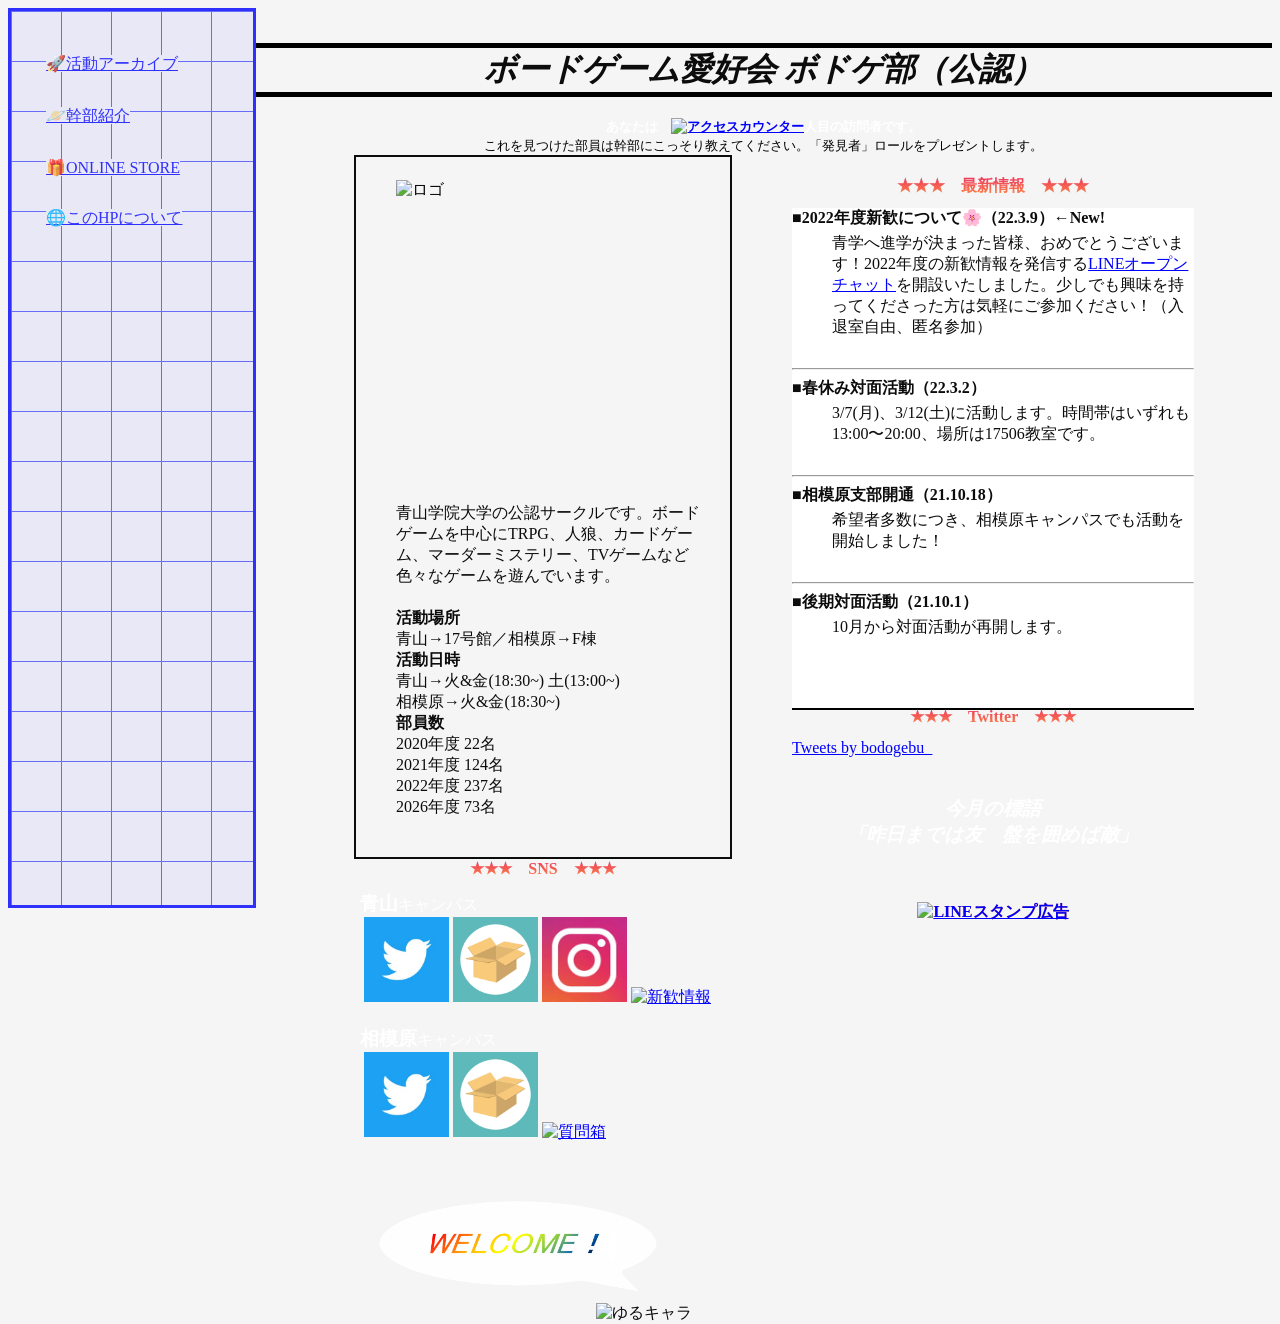
==== home.html @ 4c6e45a3 "Update home.html" ====
<!DOCTYPE HTML>
<html>
<head>
    <meta charset="utf-8">
    <meta name="viewport" content="width=device-width, initial-scale=0.25, maximum-scale=1.6">

    <meta http-equiv="Content-Security-Policy" content="default-src 'self'; script-src 'self' 'unsafe-inline'; style-src 'self' 'unsafe-inline'">
    <script src="components/loader.js"></script>
    <link rel="stylesheet" href="style1.css">
    <script>
    </script>

  <!-- ページのタイトル -->
  <title>ボードゲーム愛好会 ボドゲ部（公認）</title>

  <!-- ページの説明 -->
  <meta name="description" content="青山学院大学の公認サークル、ボードゲーム愛好会[ボドゲ部]の公式ホームページです。ボードゲームを中心にTRPG、人狼、カードゲーム、マーダーミステリー、TVゲームなど色々なゲームを遊んでいます。" />

  <!-- 文字エンコードの指定 -->
  <meta charset="utf-8" />

  <!-- URLを正規化(統一化)する -->
  <link rel="canonical" href="https://bodoge-bu.github.io/github.io/home.html" />

  <!-- スマホに対応するためのViewPortの設定 -->
  <meta name="viewport" content="target-densitydpi=device-dpi, maximum-scale=1.0, user-scalable=yes">

  <!-- OGP(SNSでの表示)の各種設定 -->
  <meta name="twitter:card" content="summary" />
  <meta name="twitter:site" content="@bodogebu_" />
  <meta name="twitter:image" content="https://aguboardgameruler-eng.github.io/aogakuboardgame/d_smile.png" />
  <meta property="og:url" content="https://aguboardgameruler-eng.github.io/aogakuboardgame/home.html" />
  <meta property="og:title" content="ボードゲーム愛好会 ボドゲ部" />
  <meta property="og:description" content="ボードゲーム愛好会の公式ホームページです。" />
  <meta property="og:image" content="https://aguboardgameruler-eng.github.io/aogakuboardgame/d_smile.png" />


  <!-- ホーム画面に追加したときのタイトル -->
  <meta name="apple-mobile-web-app-title" content="ボードゲーム愛好会ボドゲ部">

  <!-- ホーム画面に追加したときの画像 -->
  <link rel="apple-touch-icon" sizes="180x180" href="https://aguboardgameruler-eng.github.io/aogakuboardgame/desktopicon.png">

  <!-- サイトアイコンの指定 -->
  <link rel="icon" type="image/jpg" href="d_nice.png">

  <!-- 電話番号などをリンクに変換されるのを防ぐ -->
  <meta name="format-detection" content="email=no,telephone=no,address=no" />

  <link rel="stylesheet" href="./style1.css" /> <!-- CSSファイルを読み込む -->
    <!-- 追加 -->
<body oncontextmenu="return false">
    
    <meta name="google-site-verification" content="KCLb6-Op6-ADlz_yJIcKNA3COkgdtU7mqoUtGI-mcKc" />
    
</head>

<body>
    <div class="nav-wrapper">
      <div class="nav">
        <div class="nav-content"><div class="nav-icon"></div><a href="archive.html" ><span style=background-color:#e5e5f7;>🚀活動アーカイブ</span></a></div>
        <div class="nav-content"><div class="nav-icon"></div><a href="aboutus.html" ><span style=background-color:#e5e5f7;>🪐幹部紹介</span></a></div>
        <div class="nav-content"><div class="nav-icon"></div><a href="store.html" ><span style=background-color:#e5e5f7;>🎁ONLINE STORE</span></a></div>
        <div class="nav-content"><div class="nav-icon"></div><a href="about.html" ><span style=background-color:#e5e5f7;>🌐このHPについて</span></a></div>
        
      </div>
    </div>
    <div class="contents-wrapper">
      <div class="heading"><i>ボードゲーム愛好会 ボドゲ部（公認）</i></div>
        
         <center><small><span style="color:white"><b>あなたは　<a href="https://www.free-counter.jp/"><img src="https://www.f-counter.net/j/46/1622358033/" alt="アクセスカウンター"></a>人目の訪問者です。</b></br><font color="black">これを見つけた部員は幹部にこっそり教えてください。「発見者」ロールをプレゼントします。</font>
             
             </span></small></center>
        
      <div class="contents-wrapper-inner">
        <div class="content-left">
          <div class="face-photo"><img src="https://aguboardgameruler-eng.github.io/aogakuboardgame/icon.jpg" alt="ロゴ" width="300" height="300"></div>
          <div class="profile">
            青山学院大学の公認サークルです。ボードゲームを中心にTRPG、人狼、カードゲーム、マーダーミステリー、TVゲームなど色々なゲームを遊んでいます。
            <br/><span style="color:#F5F5F5">顧問　横山徹先生</span><br/>
            <b>活動場所</b></br>
                青山→17号館／相模原→F棟<br/>
            <b>活動日時</b></br>
                青山→火&金(18:30~)&nbsp;土(13:00~)</br>
                相模原→火&金(18:30~)<br/>
            <b>部員数</b></br>
                2020年度 22名<br/>
                2021年度 124名<br/>
                2022年度 237名<br/>
                2026年度 73名
          </div>
          
          <div class="news-heading">★★★　SNS　★★★</div>
          <div class="profile-english">
            <span style="color:white">&nbsp;<b><big>青山</big></b>キャンパス</span></br>&nbsp;
            <a href="https://twitter.com/bodogebu_"><img src="Twittericon.jpg" alt="ツイッター" width="85" height="85"></a>
            <a href="https://peing.net/ja/bodogebu_"><img src="Peing.jpg" alt="質問箱" width="85" height="85"></a>
            <a href="https://www.instagram.com/bodogebu_/"><img src="InstagramIcon.jpg" alt="インスタ" width="85" height="85"></a>
            <a href="https://t.co/qqf5aTPJZx"><img src="https://bodoge-bu.github.io/github.io/2022_aoyama.png" alt="新歓情報" width="85" height="85"></a>
    </br>
              </br><span style="color:white">&nbsp;<b><big>相模原</big></b>キャンパス</span></br>&nbsp;
            <a href="https://twitter.com/sagakyan_BG"><img src="Twittericon.jpg" alt="ツイッター" width="85" height="85"></a>
            <a href="https://peing.net/ja/sagakyan_bg"><img src="Peing.jpg" alt="質問箱" width="85" height="85"></a>
            <a href="https://t.co/2dAtasN09F"><img src="https://bodoge-bu.github.io/github.io/2022_sagamihara.png" alt="質問箱" width="85" height="85"></a>
              </br></br></br>
              </div></br>　<img src="hukidashi.png" alt="ふきだし" width="290" height="100"></br>　　　　　　　　　　　　　　　<span style="color:black"></span><img src="https://bodoge-bu.github.io/github.io/titile_yoshirou.png" alt="ゆるキャラ" width="120" height="120">
          </div>
          <div class="mail">
        
        </div>
        <div class="content-right">
          <div class="news-heading">★★★　最新情報　★★★</div>
          <div class="news-list">
              
              <div class="news-list-content">
                <div class="news-list-title">■2022年度新歓について🌸（22.3.9）←New!</div>
                <div class="news-list-description">
                    青学へ進学が決まった皆様、おめでとうございます！2022年度の新歓情報を発信する<a href="https://twitter.com/bodogebu_/status/1499018270720299013?s=20&t=hON7wIs9IfFXtOsREzgKvg">LINEオープンチャット</a>を開設いたしました。少しでも興味を持ってくださった方は気軽にご参加ください！（入退室自由、匿名参加）                
                </div>
                  <hr width="400px">
              
              <div class="news-list-content">
                <div class="news-list-title">■春休み対面活動（22.3.2）</div>
                <div class="news-list-description">
                    3/7(月)、3/12(土)に活動します。時間帯はいずれも13:00〜20:00、場所は17506教室です。                
                </div>
            <hr width="400px">
              
              <div class="news-list-content">
                <div class="news-list-title">■相模原支部開通（21.10.18）</div>
                <div class="news-list-description">
                    希望者多数につき、相模原キャンパスでも活動を開始しました！                
                </div>
            <hr width="400px">
            </div>
              <div class="news-list-content">
                <div class="news-list-title">■後期対面活動（21.10.1）</div>
                <div class="news-list-description">
                    10月から対面活動が再開します。               
                </div>

            </div>
            </br>
            </div>
            <div class="news-heading">★★★　Twitter　★★★</div>
            <a class="twitter-timeline"  href="https://twitter.com/bodogebu_?ref_src=twsrc%5Etfw"data-chrome="noscrollbar"	data-height="350px">Tweets by bodogebu_</a>
            <script async src="https://platform.twitter.com/widgets.js" charset="utf-8"></script>
            </br></br>
            <div class="news-heading"><div class="tooltip2">
                
            <big><b><i><a href="slogan.html" style="text-decoration:none;"><font color="white">今月の標語</br>「昨日までは友　盤を囲めば敵」</font></a></i></b></big>

            <div class="description2"><big>協力ゲーこそ味方が敵</big></div></div>
            </br></br></br></br>
<a href="https://store.line.me/stickershop/product/17669666/ja"><img src="https://aguboardgameruler-eng.github.io/aogakuboardgame/koukoku.jpeg" alt="LINEスタンプ広告" width="370" height="60"></a>
            </div></br></br>

        
            </div>  

          </div>
        </div>
      </div>
    </div>
    
</body>
</html>
---- style1.css ----
body {
     background-image: url(https://aguboardgameruler-eng.github.io/aogakuboardgame/space.PNG);
     background-repeat:repeat;
     background-size: 600px;
     background-attachment:fixed;
       background-color: rgb(245, 245, 245);
       color: #0C0C0D;
     display: flex;
     font-family: "HiraginoSans-W3"

   }

 * {}

    mark {
    background-color: rgb(255, 255, 255)
    text-align: center;
    }


    p.sample1 {margin-left: 10%;}

   .nav-wrapper {
       margin: 0;
     padding: 0;
     border: solid 3px;
     box-sizing: border-box;
     height: 100vh;
     width: 20%;
     background-color: #e5e5f7;
    opacity: 0.8;
    background-image:  linear-gradient(#444cf7 1px, transparent 1px), linear-gradient(to right, #444cf7 1px, #e5e5f7 1px);
    background-size: 50px 50px;
     color: blue;
   }

   .nav {
     margin-top: 43px;
     margin-left: 18px;
     color: blue;
   }
   .nav-content {
     display: flex;
     margin-bottom: 31px;
     align-items: center;
     color: blue;
   }
   .nav-icon {
     height: 8px;
     width: 8px;
     align-items: center;
     margin-right: 9px;
     border-radius: 50%;
     color: white;
   }


   .contents-wrapper {
     height: 100%;
     width: 82%;
     
   }
   .heading {
      border-top: solid 5px rgb(0, 0, 0);
  border-bottom: solid 5px rgb(0, 0, 0);
     margin-top: 35px;
     margin-bottom: 20px;
     text-align: center;
     background-color: rgb(245, 245, 245);
     font-size: 32px;
     font-weight:700; 
   }
   .contents-wrapper-inner {
     display: flex;
     width: 880px;
     margin: 0 auto;
   }

   .content-left {
     width: 50%;
     height: 700px;
     border: solid 2px;
     margin-left: 30px;
     background-color: rgb(245, 245, 245);
   }

   .face-photo {
     width: 100%;
     height: 300px;
     align-items: center;
     margin-top: 23px;
     margin-left: 40px;
     margin-bottom: 23px;
   }
   .profile {
     margin-bottom: 40px;
     margin-left: 20px;
     padding: 0px 20px;              /* [上下]、[左右]の順に余白を指定 */
     align-items: center;
   }
   .profile-english {
     width: 100%;
     font-family: 'arial black'
     margin-bottom: 5px;
     margin-left: 0px;
   }

   .mail {
     margin-bottom: 20px;
   }


   .content-right {
     margin-left: 50px;
     width: 50%;
   }

   td {
   white-space: nowrap;
}

   .news-heading {
       border: solid 1px;
       box-sizing: border-box;
     margin-top: 20px;
     margin-bottom: 10px;
     text-align: center;
     font-size: 16px;
     font-weight: bold;
  -webkit-background-clip: text;
  color: transparent;
  background-image: linear-gradient(rgb(235, 51, 97), rgb(255, 142, 67));
   }
   .news-list {
     margin-right: 10px;
     margin-left: 10px;
     background-color: rgb(255, 255, 255);
     border-bottom: 2px solid rgb(0, 0, 0);
     height: 500px;
   }
   .news-list-title {
     margin-top: 5px;
     margin-bottom: 4px;
     font-weight: bold;
     
   }
   .news-list-description {
     margin-bottom: 30px;
     margin-left: 40px;
     
     
   }

a{color: blue;}



.tooltip2{
    position: relative;
    cursor: pointer;
    display: inline-block;
}
.tooltip2 p{
    margin:0;
    padding:0;
}
.description2 {
    display: none;
    position: absolute;
    padding: 10px;
    font-size: 12px;
    line-height: 1.6em;
    color: #fff;
    border-radius: 5px;
    background: #000;
    width: 300px;
}
.description2:before {
    content: "";
    position: absolute;
    top: 0%;
    right: 95%;
    border: 15px solid transparent;
    border-top: 15px solid #000;
    margin-left: -15px;
    transform: rotateZ(90deg);
}
.tooltip2:hover .description2{
    display: inline-block;
    top: 0px;
    left: 80px;
}
---- style1.css ----
body {
     background-image: url(https://aguboardgameruler-eng.github.io/aogakuboardgame/space.PNG);
     background-repeat:repeat;
     background-size: 600px;
     background-attachment:fixed;
       background-color: rgb(245, 245, 245);
       color: #0C0C0D;
     display: flex;
     font-family: "HiraginoSans-W3"

   }

 * {}

    mark {
    background-color: rgb(255, 255, 255)
    text-align: center;
    }


    p.sample1 {margin-left: 10%;}

   .nav-wrapper {
       margin: 0;
     padding: 0;
     border: solid 3px;
     box-sizing: border-box;
     height: 100vh;
     width: 20%;
     background-color: #e5e5f7;
    opacity: 0.8;
    background-image:  linear-gradient(#444cf7 1px, transparent 1px), linear-gradient(to right, #444cf7 1px, #e5e5f7 1px);
    background-size: 50px 50px;
     color: blue;
   }

   .nav {
     margin-top: 43px;
     margin-left: 18px;
     color: blue;
   }
   .nav-content {
     display: flex;
     margin-bottom: 31px;
     align-items: center;
     color: blue;
   }
   .nav-icon {
     height: 8px;
     width: 8px;
     align-items: center;
     margin-right: 9px;
     border-radius: 50%;
     color: white;
   }


   .contents-wrapper {
     height: 100%;
     width: 82%;
     
   }
   .heading {
      border-top: solid 5px rgb(0, 0, 0);
  border-bottom: solid 5px rgb(0, 0, 0);
     margin-top: 35px;
     margin-bottom: 20px;
     text-align: center;
     background-color: rgb(245, 245, 245);
     font-size: 32px;
     font-weight:700; 
   }
   .contents-wrapper-inner {
     display: flex;
     width: 880px;
     margin: 0 auto;
   }

   .content-left {
     width: 50%;
     height: 700px;
     border: solid 2px;
     margin-left: 30px;
     background-color: rgb(245, 245, 245);
   }

   .face-photo {
     width: 100%;
     height: 300px;
     align-items: center;
     margin-top: 23px;
     margin-left: 40px;
     margin-bottom: 23px;
   }
   .profile {
     margin-bottom: 40px;
     margin-left: 20px;
     padding: 0px 20px;              /* [上下]、[左右]の順に余白を指定 */
     align-items: center;
   }
   .profile-english {
     width: 100%;
     font-family: 'arial black'
     margin-bottom: 5px;
     margin-left: 0px;
   }

   .mail {
     margin-bottom: 20px;
   }


   .content-right {
     margin-left: 50px;
     width: 50%;
   }

   td {
   white-space: nowrap;
}

   .news-heading {
       border: solid 1px;
       box-sizing: border-box;
     margin-top: 20px;
     margin-bottom: 10px;
     text-align: center;
     font-size: 16px;
     font-weight: bold;
  -webkit-background-clip: text;
  color: transparent;
  background-image: linear-gradient(rgb(235, 51, 97), rgb(255, 142, 67));
   }
   .news-list {
     margin-right: 10px;
     margin-left: 10px;
     background-color: rgb(255, 255, 255);
     border-bottom: 2px solid rgb(0, 0, 0);
     height: 500px;
   }
   .news-list-title {
     margin-top: 5px;
     margin-bottom: 4px;
     font-weight: bold;
     
   }
   .news-list-description {
     margin-bottom: 30px;
     margin-left: 40px;
     
     
   }

a{color: blue;}



.tooltip2{
    position: relative;
    cursor: pointer;
    display: inline-block;
}
.tooltip2 p{
    margin:0;
    padding:0;
}
.description2 {
    display: none;
    position: absolute;
    padding: 10px;
    font-size: 12px;
    line-height: 1.6em;
    color: #fff;
    border-radius: 5px;
    background: #000;
    width: 300px;
}
.description2:before {
    content: "";
    position: absolute;
    top: 0%;
    right: 95%;
    border: 15px solid transparent;
    border-top: 15px solid #000;
    margin-left: -15px;
    transform: rotateZ(90deg);
}
.tooltip2:hover .description2{
    display: inline-block;
    top: 0px;
    left: 80px;
}
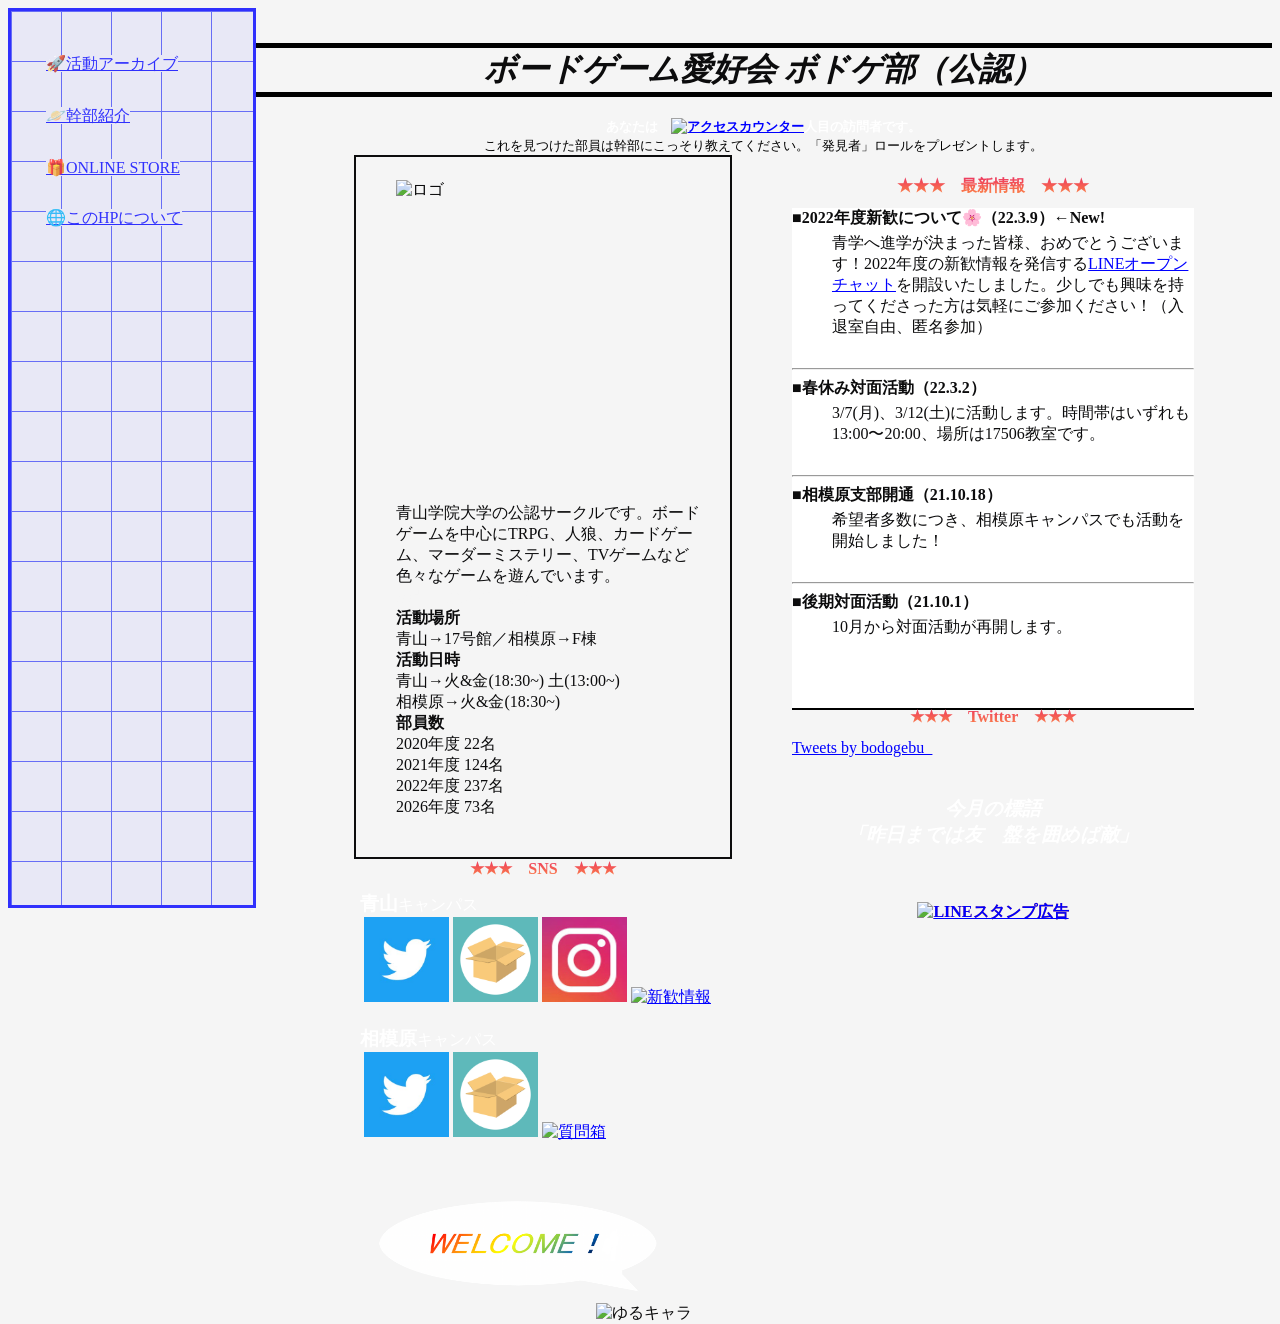
==== commit 4225bcb4: "Update home.html" ====
--- a/home.html
+++ b/home.html
@@ -77,7 +77,7 @@
           <div class="face-photo"><img src="https://aguboardgameruler-eng.github.io/aogakuboardgame/icon.jpg" alt="ロゴ" width="300" height="300"></div>
           <div class="profile">
             青山学院大学の公認サークルです。ボードゲームを中心にTRPG、人狼、カードゲーム、マーダーミステリー、TVゲームなど色々なゲームを遊んでいます。
-            <br/><span style="color:#F5F5F5">顧問　横山徹先生</span><br/>
+            <br/><span style="color:#F5F5F5">顧問　大道寺隆也先生</span><br/>
             <b>活動場所</b></br>
                 青山→17号館／相模原→F棟<br/>
             <b>活動日時</b></br>
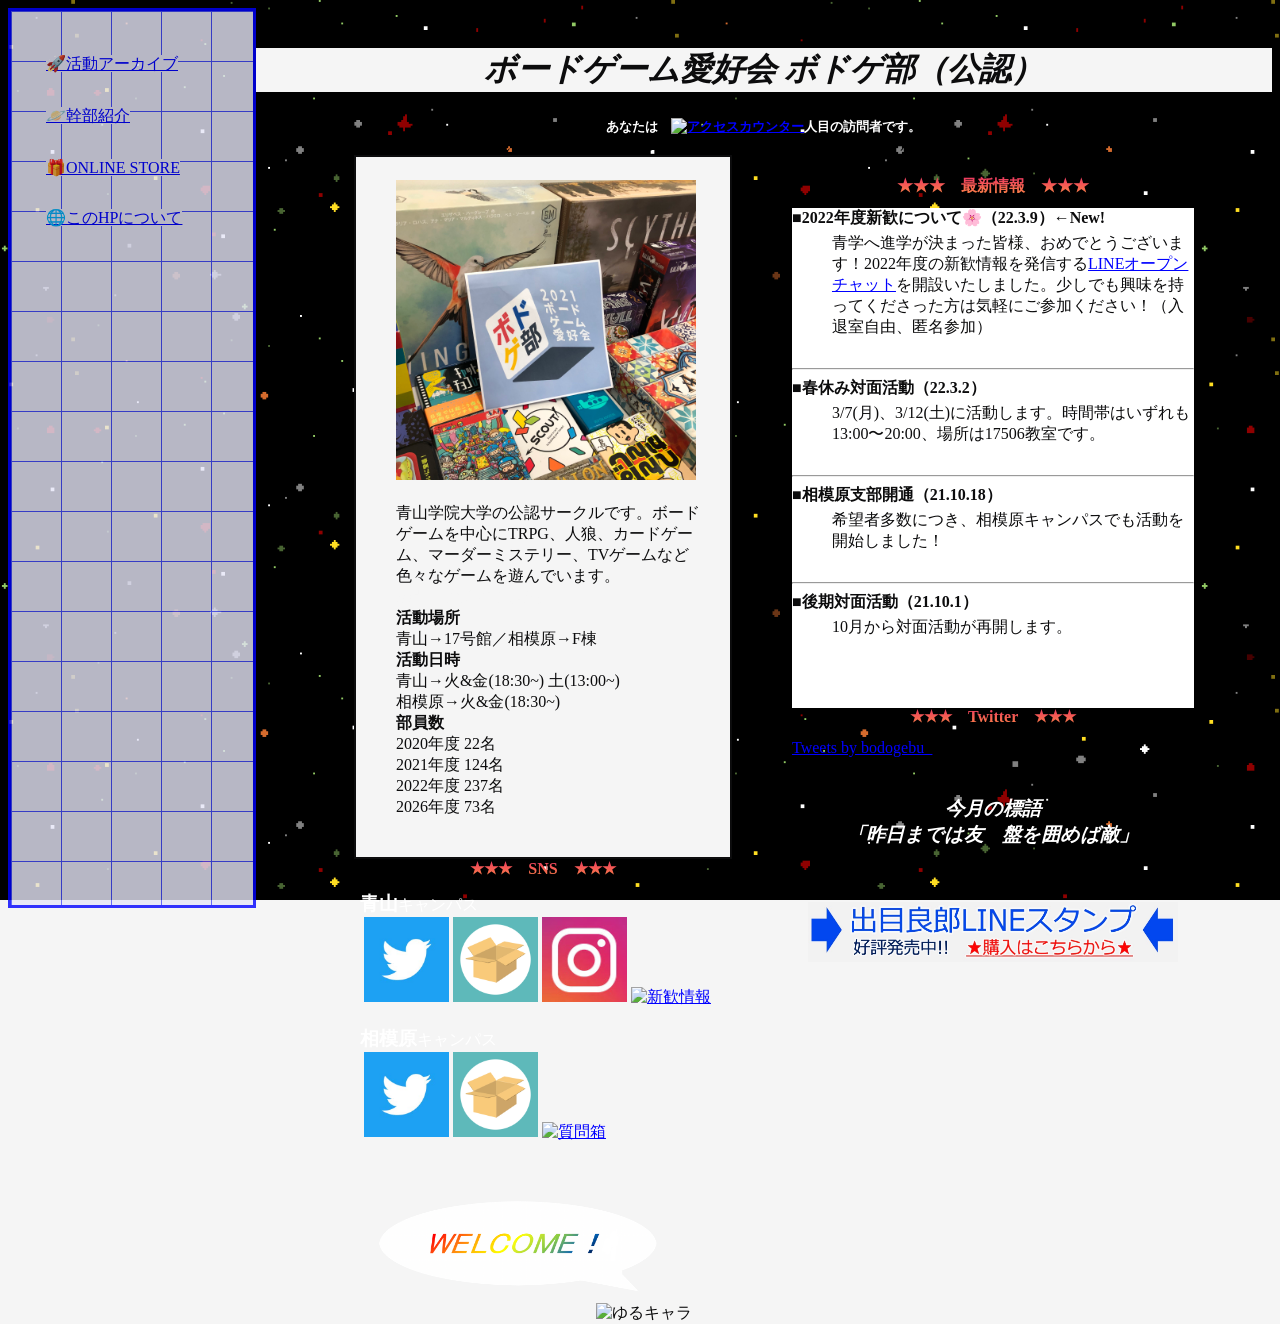
==== commit 8a9e6c00: "Update home.html" ====
--- a/home.html
+++ b/home.html
@@ -4,7 +4,6 @@
     <meta charset="utf-8">
     <meta name="viewport" content="width=device-width, initial-scale=0.25, maximum-scale=1.6">
 
-    <meta http-equiv="Content-Security-Policy" content="default-src 'self'; script-src 'self' 'unsafe-inline'; style-src 'self' 'unsafe-inline'">
     <script src="components/loader.js"></script>
     <link rel="stylesheet" href="style1.css">
     <script>
@@ -20,7 +19,7 @@
   <meta charset="utf-8" />
 
   <!-- URLを正規化(統一化)する -->
-  <link rel="canonical" href="https://bodoge-bu.github.io/github.io/home.html" />
+  <link rel="canonical" href="https://aguboardgameruler-eng.github.io/aogakuboardgame/home.html" />
 
   <!-- スマホに対応するためのViewPortの設定 -->
   <meta name="viewport" content="target-densitydpi=device-dpi, maximum-scale=1.0, user-scalable=yes">
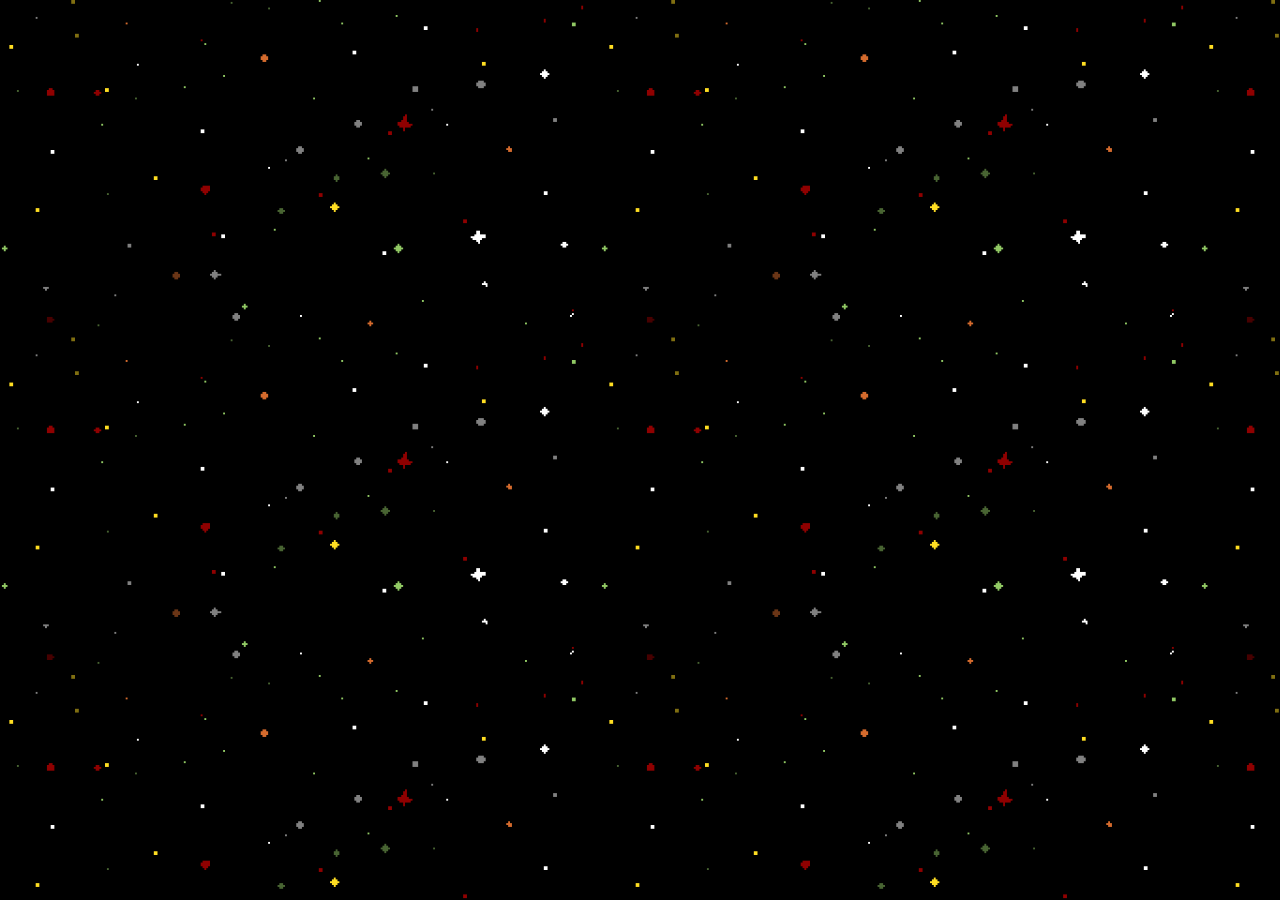
==== commit b035d7c4: "Update home.html" ====
--- a/home.html
+++ b/home.html
@@ -4,163 +4,39 @@
     <meta charset="utf-8">
     <meta name="viewport" content="width=device-width, initial-scale=0.25, maximum-scale=1.6">
 
+    <!-- 外部画像を許可するCSP（安全版） -->
+    <meta http-equiv="Content-Security-Policy" content="default-src * 'unsafe-inline' 'unsafe-eval' data: blob:;">
+
     <script src="components/loader.js"></script>
     <link rel="stylesheet" href="style1.css">
-    <script>
-    </script>
 
-  <!-- ページのタイトル -->
-  <title>ボードゲーム愛好会 ボドゲ部（公認）</title>
+    <!-- ページのタイトル -->
+    <title>ボードゲーム愛好会 ボドゲ部（公認）</title>
 
-  <!-- ページの説明 -->
-  <meta name="description" content="青山学院大学の公認サークル、ボードゲーム愛好会[ボドゲ部]の公式ホームページです。ボードゲームを中心にTRPG、人狼、カードゲーム、マーダーミステリー、TVゲームなど色々なゲームを遊んでいます。" />
+    <!-- ページの説明 -->
+    <meta name="description" content="青山学院大学の公認サークル、ボードゲーム愛好会[ボドゲ部]の公式ホームページです。ボードゲームを中心にTRPG、人狼、カードゲーム、マーダーミステリー、TVゲームなど色々なゲームを遊んでいます。">
 
-  <!-- 文字エンコードの指定 -->
-  <meta charset="utf-8" />
+    <!-- URLを正規化 -->
+    <link rel="canonical" href="https://aguboardgameruler-eng.github.io/aogakuboardgame/home.html">
 
-  <!-- URLを正規化(統一化)する -->
-  <link rel="canonical" href="https://aguboardgameruler-eng.github.io/aogakuboardgame/home.html" />
+    <!-- OGP -->
+    <meta name="twitter:card" content="summary">
+    <meta name="twitter:site" content="@bodogebu_">
+    <meta name="twitter:image" content="https://aguboardgameruler-eng.github.io/aogakuboardgame/d_smile.png">
+    <meta property="og:url" content="https://aguboardgameruler-eng.github.io/aogakuboardgame/home.html">
+    <meta property="og:title" content="ボードゲーム愛好会 ボドゲ部">
+    <meta property="og:description" content="ボードゲーム愛好会の公式ホームページです。">
+    <meta property="og:image" content="https://aguboardgameruler-eng.github.io/aogakuboardgame/d_smile.png">
 
-  <!-- スマホに対応するためのViewPortの設定 -->
-  <meta name="viewport" content="target-densitydpi=device-dpi, maximum-scale=1.0, user-scalable=yes">
+    <!-- アイコン -->
+    <link rel="apple-touch-icon" sizes="180x180" href="https://aguboardgameruler-eng.github.io/aogakuboardgame/desktopicon.png">
+    <link rel="icon" type="image/jpg" href="d_nice.png">
 
-  <!-- OGP(SNSでの表示)の各種設定 -->
-  <meta name="twitter:card" content="summary" />
-  <meta name="twitter:site" content="@bodogebu_" />
-  <meta name="twitter:image" content="https://aguboardgameruler-eng.github.io/aogakuboardgame/d_smile.png" />
-  <meta property="og:url" content="https://aguboardgameruler-eng.github.io/aogakuboardgame/home.html" />
-  <meta property="og:title" content="ボードゲーム愛好会 ボドゲ部" />
-  <meta property="og:description" content="ボードゲーム愛好会の公式ホームページです。" />
-  <meta property="og:image" content="https://aguboardgameruler-eng.github.io/aogakuboardgame/d_smile.png" />
+    <!-- 電話番号リンク防止 -->
+    <meta name="format-detection" content="email=no,telephone=no,address=no">
 
-
-  <!-- ホーム画面に追加したときのタイトル -->
-  <meta name="apple-mobile-web-app-title" content="ボードゲーム愛好会ボドゲ部">
-
-  <!-- ホーム画面に追加したときの画像 -->
-  <link rel="apple-touch-icon" sizes="180x180" href="https://aguboardgameruler-eng.github.io/aogakuboardgame/desktopicon.png">
-
-  <!-- サイトアイコンの指定 -->
-  <link rel="icon" type="image/jpg" href="d_nice.png">
-
-  <!-- 電話番号などをリンクに変換されるのを防ぐ -->
-  <meta name="format-detection" content="email=no,telephone=no,address=no" />
-
-  <link rel="stylesheet" href="./style1.css" /> <!-- CSSファイルを読み込む -->
-    <!-- 追加 -->
-<body oncontextmenu="return false">
-    
-    <meta name="google-site-verification" content="KCLb6-Op6-ADlz_yJIcKNA3COkgdtU7mqoUtGI-mcKc" />
-    
+    <!-- Google Search Console -->
+    <meta name="google-site-verification" content="KCLb6-Op6-ADlz_yJIcKNA3COkgdtU7mqoUtGI-mcKc">
 </head>
 
-<body>
-    <div class="nav-wrapper">
-      <div class="nav">
-        <div class="nav-content"><div class="nav-icon"></div><a href="archive.html" ><span style=background-color:#e5e5f7;>🚀活動アーカイブ</span></a></div>
-        <div class="nav-content"><div class="nav-icon"></div><a href="aboutus.html" ><span style=background-color:#e5e5f7;>🪐幹部紹介</span></a></div>
-        <div class="nav-content"><div class="nav-icon"></div><a href="store.html" ><span style=background-color:#e5e5f7;>🎁ONLINE STORE</span></a></div>
-        <div class="nav-content"><div class="nav-icon"></div><a href="about.html" ><span style=background-color:#e5e5f7;>🌐このHPについて</span></a></div>
-        
-      </div>
-    </div>
-    <div class="contents-wrapper">
-      <div class="heading"><i>ボードゲーム愛好会 ボドゲ部（公認）</i></div>
-        
-         <center><small><span style="color:white"><b>あなたは　<a href="https://www.free-counter.jp/"><img src="https://www.f-counter.net/j/46/1622358033/" alt="アクセスカウンター"></a>人目の訪問者です。</b></br><font color="black">これを見つけた部員は幹部にこっそり教えてください。「発見者」ロールをプレゼントします。</font>
-             
-             </span></small></center>
-        
-      <div class="contents-wrapper-inner">
-        <div class="content-left">
-          <div class="face-photo"><img src="https://aguboardgameruler-eng.github.io/aogakuboardgame/icon.jpg" alt="ロゴ" width="300" height="300"></div>
-          <div class="profile">
-            青山学院大学の公認サークルです。ボードゲームを中心にTRPG、人狼、カードゲーム、マーダーミステリー、TVゲームなど色々なゲームを遊んでいます。
-            <br/><span style="color:#F5F5F5">顧問　大道寺隆也先生</span><br/>
-            <b>活動場所</b></br>
-                青山→17号館／相模原→F棟<br/>
-            <b>活動日時</b></br>
-                青山→火&金(18:30~)&nbsp;土(13:00~)</br>
-                相模原→火&金(18:30~)<br/>
-            <b>部員数</b></br>
-                2020年度 22名<br/>
-                2021年度 124名<br/>
-                2022年度 237名<br/>
-                2026年度 73名
-          </div>
-          
-          <div class="news-heading">★★★　SNS　★★★</div>
-          <div class="profile-english">
-            <span style="color:white">&nbsp;<b><big>青山</big></b>キャンパス</span></br>&nbsp;
-            <a href="https://twitter.com/bodogebu_"><img src="Twittericon.jpg" alt="ツイッター" width="85" height="85"></a>
-            <a href="https://peing.net/ja/bodogebu_"><img src="Peing.jpg" alt="質問箱" width="85" height="85"></a>
-            <a href="https://www.instagram.com/bodogebu_/"><img src="InstagramIcon.jpg" alt="インスタ" width="85" height="85"></a>
-            <a href="https://t.co/qqf5aTPJZx"><img src="https://bodoge-bu.github.io/github.io/2022_aoyama.png" alt="新歓情報" width="85" height="85"></a>
-    </br>
-              </br><span style="color:white">&nbsp;<b><big>相模原</big></b>キャンパス</span></br>&nbsp;
-            <a href="https://twitter.com/sagakyan_BG"><img src="Twittericon.jpg" alt="ツイッター" width="85" height="85"></a>
-            <a href="https://peing.net/ja/sagakyan_bg"><img src="Peing.jpg" alt="質問箱" width="85" height="85"></a>
-            <a href="https://t.co/2dAtasN09F"><img src="https://bodoge-bu.github.io/github.io/2022_sagamihara.png" alt="質問箱" width="85" height="85"></a>
-              </br></br></br>
-              </div></br>　<img src="hukidashi.png" alt="ふきだし" width="290" height="100"></br>　　　　　　　　　　　　　　　<span style="color:black"></span><img src="https://bodoge-bu.github.io/github.io/titile_yoshirou.png" alt="ゆるキャラ" width="120" height="120">
-          </div>
-          <div class="mail">
-        
-        </div>
-        <div class="content-right">
-          <div class="news-heading">★★★　最新情報　★★★</div>
-          <div class="news-list">
-              
-              <div class="news-list-content">
-                <div class="news-list-title">■2022年度新歓について🌸（22.3.9）←New!</div>
-                <div class="news-list-description">
-                    青学へ進学が決まった皆様、おめでとうございます！2022年度の新歓情報を発信する<a href="https://twitter.com/bodogebu_/status/1499018270720299013?s=20&t=hON7wIs9IfFXtOsREzgKvg">LINEオープンチャット</a>を開設いたしました。少しでも興味を持ってくださった方は気軽にご参加ください！（入退室自由、匿名参加）                
-                </div>
-                  <hr width="400px">
-              
-              <div class="news-list-content">
-                <div class="news-list-title">■春休み対面活動（22.3.2）</div>
-                <div class="news-list-description">
-                    3/7(月)、3/12(土)に活動します。時間帯はいずれも13:00〜20:00、場所は17506教室です。                
-                </div>
-            <hr width="400px">
-              
-              <div class="news-list-content">
-                <div class="news-list-title">■相模原支部開通（21.10.18）</div>
-                <div class="news-list-description">
-                    希望者多数につき、相模原キャンパスでも活動を開始しました！                
-                </div>
-            <hr width="400px">
-            </div>
-              <div class="news-list-content">
-                <div class="news-list-title">■後期対面活動（21.10.1）</div>
-                <div class="news-list-description">
-                    10月から対面活動が再開します。               
-                </div>
-
-            </div>
-            </br>
-            </div>
-            <div class="news-heading">★★★　Twitter　★★★</div>
-            <a class="twitter-timeline"  href="https://twitter.com/bodogebu_?ref_src=twsrc%5Etfw"data-chrome="noscrollbar"	data-height="350px">Tweets by bodogebu_</a>
-            <script async src="https://platform.twitter.com/widgets.js" charset="utf-8"></script>
-            </br></br>
-            <div class="news-heading"><div class="tooltip2">
-                
-            <big><b><i><a href="slogan.html" style="text-decoration:none;"><font color="white">今月の標語</br>「昨日までは友　盤を囲めば敵」</font></a></i></b></big>
-
-            <div class="description2"><big>協力ゲーこそ味方が敵</big></div></div>
-            </br></br></br></br>
-<a href="https://store.line.me/stickershop/product/17669666/ja"><img src="https://aguboardgameruler-eng.github.io/aogakuboardgame/koukoku.jpeg" alt="LINEスタンプ広告" width="370" height="60"></a>
-            </div></br></br>
-
-        
-            </div>  
-
-          </div>
-        </div>
-      </div>
-    </div>
-    
-</body>
-</html>
+<body oncontextmenu="return false">
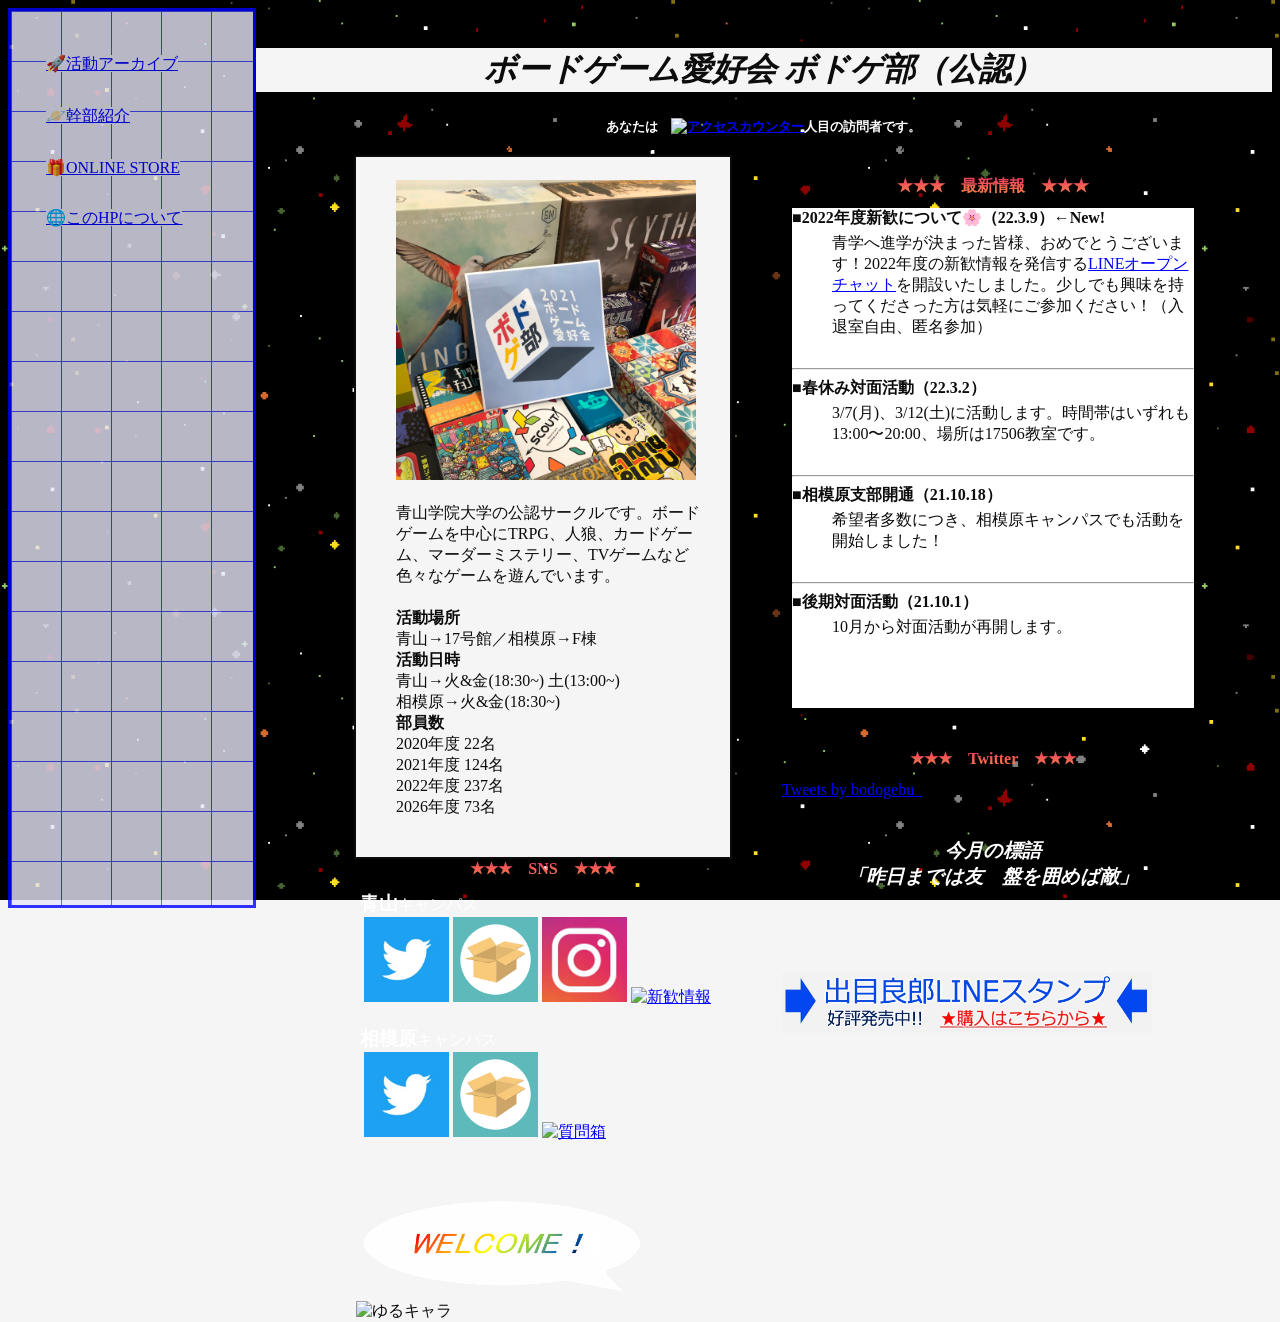
==== commit 7500828d: "Update home.html" ====
--- a/home.html
+++ b/home.html
@@ -16,27 +16,148 @@
     <!-- ページの説明 -->
     <meta name="description" content="青山学院大学の公認サークル、ボードゲーム愛好会[ボドゲ部]の公式ホームページです。ボードゲームを中心にTRPG、人狼、カードゲーム、マーダーミステリー、TVゲームなど色々なゲームを遊んでいます。">
 
-    <!-- URLを正規化 -->
-    <link rel="canonical" href="https://aguboardgameruler-eng.github.io/aogakuboardgame/home.html">
+    <!-- URLを正規化(統一化)する -->
+    <link rel="canonical" href="https://aguboardgameruler-eng.github.io/aogakuboardgame/home.html" />
 
-    <!-- OGP -->
-    <meta name="twitter:card" content="summary">
-    <meta name="twitter:site" content="@bodogebu_">
-    <meta name="twitter:image" content="https://aguboardgameruler-eng.github.io/aogakuboardgame/d_smile.png">
-    <meta property="og:url" content="https://aguboardgameruler-eng.github.io/aogakuboardgame/home.html">
-    <meta property="og:title" content="ボードゲーム愛好会 ボドゲ部">
-    <meta property="og:description" content="ボードゲーム愛好会の公式ホームページです。">
-    <meta property="og:image" content="https://aguboardgameruler-eng.github.io/aogakuboardgame/d_smile.png">
+    <!-- スマホに対応するためのViewPortの設定 -->
+    <meta name="viewport" content="target-densitydpi=device-dpi, maximum-scale=1.0, user-scalable=yes">
 
-    <!-- アイコン -->
+    <!-- OGP(SNSでの表示)の各種設定 -->
+    <meta name="twitter:card" content="summary" />
+    <meta name="twitter:site" content="@bodogebu_" />
+    <meta name="twitter:image" content="https://aguboardgameruler-eng.github.io/aogakuboardgame/d_smile.png" />
+    <meta property="og:url" content="https://aguboardgameruler-eng.github.io/aogakuboardgame/home.html" />
+    <meta property="og:title" content="ボードゲーム愛好会 ボドゲ部" />
+    <meta property="og:description" content="ボードゲーム愛好会の公式ホームページです。" />
+    <meta property="og:image" content="https://aguboardgameruler-eng.github.io/aogakuboardgame/d_smile.png" />
+
+    <!-- ホーム画面に追加したときのタイトル -->
+    <meta name="apple-mobile-web-app-title" content="ボードゲーム愛好会ボドゲ部">
+
+    <!-- ホーム画面に追加したときの画像 -->
     <link rel="apple-touch-icon" sizes="180x180" href="https://aguboardgameruler-eng.github.io/aogakuboardgame/desktopicon.png">
+
+    <!-- サイトアイコンの指定 -->
     <link rel="icon" type="image/jpg" href="d_nice.png">
 
-    <!-- 電話番号リンク防止 -->
-    <meta name="format-detection" content="email=no,telephone=no,address=no">
+    <!-- 電話番号などをリンクに変換されるのを防ぐ -->
+    <meta name="format-detection" content="email=no,telephone=no,address=no" />
 
     <!-- Google Search Console -->
-    <meta name="google-site-verification" content="KCLb6-Op6-ADlz_yJIcKNA3COkgdtU7mqoUtGI-mcKc">
+    <meta name="google-site-verification" content="KCLb6-Op6-ADlz_yJIcKNA3COkgdtU7mqoUtGI-mcKc" />
 </head>
 
 <body oncontextmenu="return false">
+
+    <div class="nav-wrapper">
+      <div class="nav">
+        <div class="nav-content"><div class="nav-icon"></div><a href="archive.html" ><span style=background-color:#e5e5f7;>🚀活動アーカイブ</span></a></div>
+        <div class="nav-content"><div class="nav-icon"></div><a href="aboutus.html" ><span style=background-color:#e5e5f7;>🪐幹部紹介</span></a></div>
+        <div class="nav-content"><div class="nav-icon"></div><a href="store.html" ><span style=background-color:#e5e5f7;>🎁ONLINE STORE</span></a></div>
+        <div class="nav-content"><div class="nav-icon"></div><a href="about.html" ><span style=background-color:#e5e5f7;>🌐このHPについて</span></a></div>
+      </div>
+    </div>
+
+    <div class="contents-wrapper">
+      <div class="heading"><i>ボードゲーム愛好会 ボドゲ部（公認）</i></div>
+
+      <center><small><span style="color:white"><b>あなたは　<a href="https://www.free-counter.jp/"><img src="https://www.f-counter.net/j/46/1622358033/" alt="アクセスカウンター"></a>人目の訪問者です。</b></br><font color="black">これを見つけた部員は幹部にこっそり教えてください。「発見者」ロールをプレゼントします。</font></span></small></center>
+
+      <div class="contents-wrapper-inner">
+        <div class="content-left">
+          <div class="face-photo"><img src="https://aguboardgameruler-eng.github.io/aogakuboardgame/icon.jpg" alt="ロゴ" width="300" height="300"></div>
+
+          <div class="profile">
+            青山学院大学の公認サークルです。ボードゲームを中心にTRPG、人狼、カードゲーム、マーダーミステリー、TVゲームなど色々なゲームを遊んでいます。
+            <br/><span style="color:#F5F5F5">顧問　大道寺隆也先生</span><br/>
+            <b>活動場所</b></br>
+                青山→17号館／相模原→F棟<br/>
+            <b>活動日時</b></br>
+                青山→火&金(18:30~)&nbsp;土(13:00~)</br>
+                相模原→火&金(18:30~)<br/>
+            <b>部員数</b></br>
+                2020年度 22名<br/>
+                2021年度 124名<br/>
+                2022年度 237名<br/>
+                2026年度 73名
+          </div>
+
+          <div class="news-heading">★★★　SNS　★★★</div>
+          <div class="profile-english">
+            <span style="color:white">&nbsp;<b><big>青山</big></b>キャンパス</span></br>&nbsp;
+            <a href="https://twitter.com/bodogebu_"><img src="Twittericon.jpg" alt="ツイッター" width="85" height="85"></a>
+            <a href="https://peing.net/ja/bodogebu_"><img src="Peing.jpg" alt="質問箱" width="85" height="85"></a>
+            <a href="https://www.instagram.com/bodogebu_/"><img src="InstagramIcon.jpg" alt="インスタ" width="85" height="85"></a>
+            <a href="https://t.co/qqf5aTPJZx"><img src="https://bodoge-bu.github.io/github.io/2022_aoyama.png" alt="新歓情報" width="85" height="85"></a>
+            </br></br>
+
+            <span style="color:white">&nbsp;<b><big>相模原</big></b>キャンパス</span></br>&nbsp;
+            <a href="https://twitter.com/sagakyan_BG"><img src="Twittericon.jpg" alt="ツイッター" width="85" height="85"></a>
+            <a href="https://peing.net/ja/sagakyan_bg"><img src="Peing.jpg" alt="質問箱" width="85" height="85"></a>
+            <a href="https://t.co/2dAtasN09F"><img src="https://bodoge-bu.github.io/github.io/2022_sagamihara.png" alt="質問箱" width="85" height="85"></a>
+            </br></br></br>
+          </div>
+
+          </br><img src="hukidashi.png" alt="ふきだし" width="290" height="100"></br>
+          <img src="https://bodoge-bu.github.io/github.io/titile_yoshirou.png" alt="ゆるキャラ" width="120" height="120">
+        </div>
+
+        <div class="content-right">
+          <div class="news-heading">★★★　最新情報　★★★</div>
+          <div class="news-list">
+
+              <div class="news-list-content">
+                <div class="news-list-title">■2022年度新歓について🌸（22.3.9）←New!</div>
+                <div class="news-list-description">
+                    青学へ進学が決まった皆様、おめでとうございます！2022年度の新歓情報を発信する<a href="https://twitter.com/bodogebu_/status/1499018270720299013?s=20&t=hON7wIs9IfFXtOsREzgKvg">LINEオープンチャット</a>を開設いたしました。少しでも興味を持ってくださった方は気軽にご参加ください！（入退室自由、匿名参加）
+                </div>
+                <hr width="400px">
+              </div>
+
+              <div class="news-list-content">
+                <div class="news-list-title">■春休み対面活動（22.3.2）</div>
+                <div class="news-list-description">
+                    3/7(月)、3/12(土)に活動します。時間帯はいずれも13:00〜20:00、場所は17506教室です。
+                </div>
+                <hr width="400px">
+              </div>
+
+              <div class="news-list-content">
+                <div class="news-list-title">■相模原支部開通（21.10.18）</div>
+                <div class="news-list-description">
+                    希望者多数につき、相模原キャンパスでも活動を開始しました！
+                </div>
+                <hr width="400px">
+              </div>
+
+              <div class="news-list-content">
+                <div class="news-list-title">■後期対面活動（21.10.1）</div>
+                <div class="news-list-description">
+                    10月から対面活動が再開します。
+                </div>
+              </div>
+
+          </div>
+
+          </br>
+          <div class="news-heading">★★★　Twitter　★★★</div>
+          <a class="twitter-timeline" href="https://twitter.com/bodogebu_?ref_src=twsrc%5Etfw" data-chrome="noscrollbar" data-height="350px">Tweets by bodogebu_</a>
+          <script async src="https://platform.twitter.com/widgets.js" charset="utf-8"></script>
+
+          </br></br>
+          <div class="news-heading">
+            <div class="tooltip2">
+              <big><b><i><a href="slogan.html" style="text-decoration:none;"><font color="white">今月の標語</br>「昨日までは友　盤を囲めば敵」</font></a></i></b></big>
+              <div class="description2"><big>協力ゲーこそ味方が敵</big></div>
+            </div>
+          </div>
+
+          </br></br></br></br>
+          <a href="https://store.line.me/stickershop/product/17669666/ja"><img src="https://aguboardgameruler-eng.github.io/aogakuboardgame/koukoku.jpeg" alt="LINEスタンプ広告" width="370" height="60"></a>
+
+        </div>
+      </div>
+    </div>
+
+</body>
+</html>
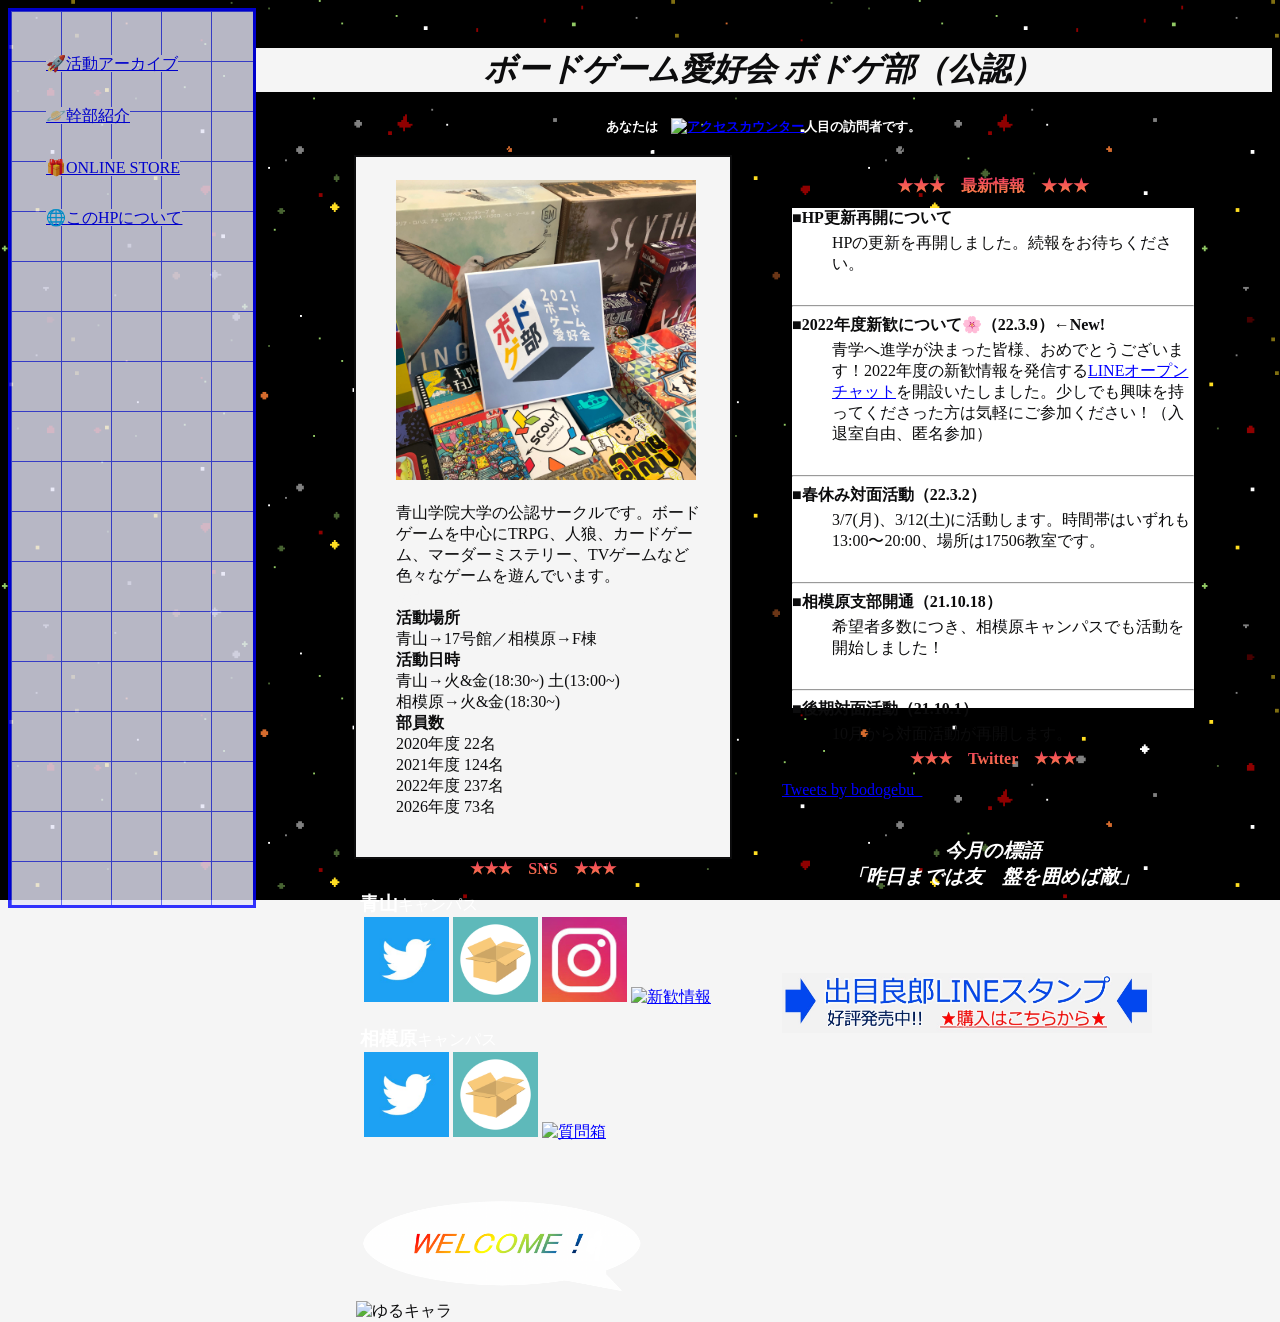
==== commit 686811d9: "Update home.html" ====
--- a/home.html
+++ b/home.html
@@ -107,6 +107,14 @@
           <div class="news-list">
 
               <div class="news-list-content">
+                <div class="news-list-title">■HP更新再開について</div>
+                <div class="news-list-description">
+                   HPの更新を再開しました。続報をお待ちください。
+                </div>
+                <hr width="400px">
+              </div>
+
+              <div class="news-list-content">
                 <div class="news-list-title">■2022年度新歓について🌸（22.3.9）←New!</div>
                 <div class="news-list-description">
                     青学へ進学が決まった皆様、おめでとうございます！2022年度の新歓情報を発信する<a href="https://twitter.com/bodogebu_/status/1499018270720299013?s=20&t=hON7wIs9IfFXtOsREzgKvg">LINEオープンチャット</a>を開設いたしました。少しでも興味を持ってくださった方は気軽にご参加ください！（入退室自由、匿名参加）
